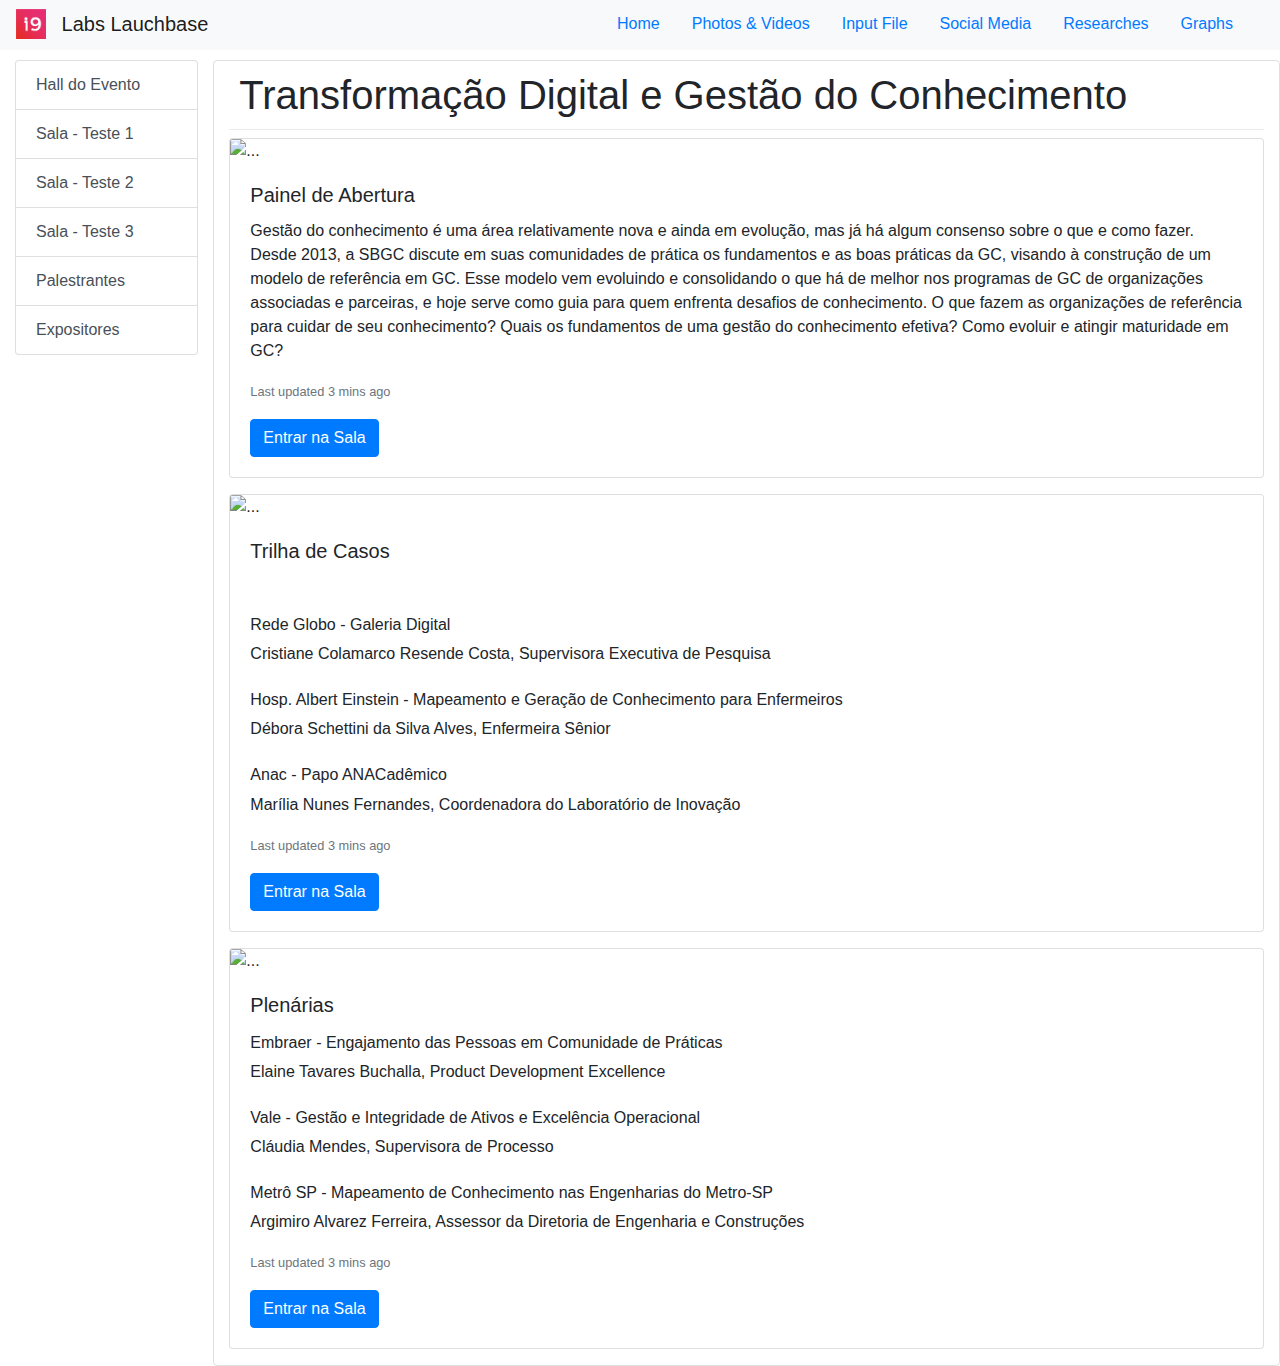
==== index.htm @ ae40f266 "Olá isso é só um teste" ====
<!doctype html>
<html lang="en">
  <head>
    <!-- Required meta tags -->
    <meta charset="utf-8">
    <meta name="viewport" content="width=device-width, initial-scale=1, shrink-to-fit=no">

    <!-- Bootstrap CSS -->
    <link rel="stylesheet" href="https://stackpath.bootstrapcdn.com/bootstrap/4.4.1/css/bootstrap.min.css" integrity="sha384-Vkoo8x4CGsO3+Hhxv8T/Q5PaXtkKtu6ug5TOeNV6gBiFeWPGFN9MuhOf23Q9Ifjh" crossorigin="anonymous">

    <!-- Custom CSS -->
    <link rel="stylesheet" href="/style.css"/>

    <!-- chart.js script -->
    <script src="https://cdn.jsdelivr.net/npm/chart.js@2.9.3/dist/Chart.min.js"></script>

    <script src="script.js"></script>

    <title> Hello, world! </title>
  </head>




  <body>
    <nav class="navbar navbar-expand-lg navbar-light bg-light">

      <a class="navbar-brand" href="#">
          <img src="/logoi9.png" width="30" height="30" class="d-inline-block align-top logo-image-nav" alt="">
          Labs Lauchbase
      </a>

      <button class="navbar-toggler" type="button" data-toggle="collapse" data-target="#navbarSupportedContent" aria-controls="navbarSupportedContent" aria-expanded="false" aria-label="Toggle navigation">
        <span class="navbar-toggler-icon"></span>
      </button>
    
      <div class=" collapse navbar-collapse" id="navbarSupportedContent">

      <ul class="nav col justify-content-end">
  
          <li class="nav-item">
              <a class="nav-link active" href="#">Home</a>
          </li>
          <li class="nav-item">
              <a class="nav-link" href="#">Photos & Videos</a>
          </li>
          <li class="nav-item">
              <a class="nav-link" href="#">Input File</a>
          </li>
          <li class="nav-item">
              <a class="nav-link" href="#">Social Media</a>
          </li>
          <li class="nav-item">
              <a class="nav-link" href="#">Researches</a>
          </li>
          <li class="nav-item">
              <a class="nav-link" href="/graph.htm">Graphs</a>
          </li>
          </ul>

      </div>

    </nav>



    <div class="container-fluid">
      <div class="row content justify-content-md-center" id="app">

        <div class="col-10 col-lg-2 ">
          <div class="list-group" id="nav-lateral-list">
            <a href="/index.htm" class="list-group-item list-group-item-action">Hall do Evento</a>
            <a href="/sala1.htm" class="list-group-item list-group-item-action">Sala - Teste 1</a>
            <a href="/sala2.htm" class="list-group-item list-group-item-action">Sala - Teste 2</a>
            <a href="/sala3.htm" class="list-group-item list-group-item-action">Sala - Teste 3</a>
            <a href="/palestrantes.htm" class="list-group-item list-group-item-action">Palestrantes</a>
            <a href="/expositores.htm" class="list-group-item list-group-item-action">Expositores</a>
          </div> 
        <!--
          <script>
           var list = document.querySelector('#nav-lateral-list');
            var listItem = document.querySelector('#nav-lateral-list-item');
            var item2 = criaItem.createTextNode('Filipe');

            function renderItens() {
              for (local of todos) {
                var criaItem = document.createElement('a');
                var criaTexto = document.createTextNode(local);

                criaItem = document.appendChild(criaTexto);
                list.appendChild(criaItem);
              }
            }

            renderItens() 

            console.log(list);

          </script>
        -->
        </div>
        


        <div class="col-lg-10 col-md-10 warpper-content"><!-- MAIN CONTENT-->
          <h1 class="title-main-content">Transformação Digital e ​Gestão do Conhecimento</h1>
          <div class="dropdown-divider"></div>
          <div class="card mb-3">
            <img src="https://mir-s3-cdn-cf.behance.net/project_modules/1400_opt_1/a46f0d85656689.5d824f0431c43.gif" class="card-img-top" alt="...">
            <div class="card-body">
              <h5 class="card-title">Painel de Abertura</h5>
              <p class="card-text">Gestão do conhecimento é uma área relativamente nova e ainda em evolução, mas já há algum consenso sobre o que e como fazer. Desde 2013, a SBGC discute em suas comunidades de prática os fundamentos e as boas práticas da GC, visando à construção de um modelo de referência em GC. Esse modelo vem evoluindo e consolidando o que há de melhor nos programas de GC de organizações associadas e parceiras, e hoje serve como guia para quem enfrenta desafios de conhecimento. O que fazem as organizações de referência para cuidar de seu conhecimento? Quais os fundamentos de uma gestão do conhecimento efetiva? Como evoluir e atingir maturidade em GC? </p>
              <p class="card-text"><small class="text-muted">Last updated 3 mins ago</small></p>
              <a href="/sala1.htm" class="btn btn-primary">Entrar na Sala</a>
            </div>
          </div>
          
          <div class="card mb-3">
            <img src="https://mir-s3-cdn-cf.behance.net/project_modules/1400_opt_1/7cee5485656689.5d824f04313ab.gif" class="card-img-top" alt="...">
            <div class="card-body">
              <h5 class="card-title">Trilha de Casos</h5>
              <p class="card-text">
                ​<h6>Rede Globo - Galeria Digital</h6>
                Cristiane Colamarco Resende Costa, Supervisora Executiva de Pesquisa<br>
                ​​<h6>Hosp. Albert Einstein - Mapeamento e Geração de Conhecimento para Enfermeiros</h6>
                Débora Schettini da Silva Alves, Enfermeira Sênior<br>
                ​<h6>Anac - Papo ANACadêmico</h6>
                ​Marília Nunes Fernandes, Coordenadora do Laboratório de Inovação ​<br>
              </p>
              <p class="card-text"><small class="text-muted">Last updated 3 mins ago</small></p>
              <a href="/sala2.htm" class="btn btn-primary">Entrar na Sala</a>
            </div>
          </div>

          <div class="card mb-3">
            <img src="https://mir-s3-cdn-cf.behance.net/project_modules/1400_opt_1/a27f8d85656689.5d824f0430e83.gif" class="card-img-top" alt="...">
            <div class="card-body">
              <h5 class="card-title">Plenárias</h5>
              <p class="card-text">
                <h6>Embraer - Engajamento das Pessoas em Comunidade de Práticas</h6>
                Elaine Tavares Buchalla, Product Development Excellence<br>
                ​​<h6>Vale - Gestão e Integridade de Ativos e Excelência Operacional</h6>
                Cláudia Mendes, Supervisora de Processo<br>
                ​<h6>Metrô SP - Mapeamento de Conhecimento nas Engenharias do Metro-SP</h6>
                ​Argimiro Alvarez Ferreira, Assessor da Diretoria de Engenharia e Construções ​<br>
              </p>
              <p class="card-text"><small class="text-muted">Last updated 3 mins ago</small></p>
              <a href="/sala3.htm" class="btn btn-primary">Entrar na Sala</a>
            </div>
          </div>
          



        </div><!-- END MAIN CONTENT-->
        
        
        
        
        
        
        
      <!--
      <template>
        <div class="col-3">

          <ul class="list-unstyled">
            <li class="media">
              <img src="https://randomuser.me/api/portraits/women/91.jpg" class="mr-3 rounded-circle photo-profile" alt="...">
              <div class="media-body">
                <h5 class="mt-0 mb-1">Joana De la Belle</h5>
                Cras sit amet nibh libero, in gravida nulla. Nulla vel metus scelerisque ante sollicitudin. Cras purus odio, vestibulum in vulputate at, tempus viverra turpis. Fusce condimentum nunc ac nisi vulputate fringilla. Donec lacinia congue felis in faucibus.
              </div>
            </li>
            <li class="media my-4">
              <img src="https://randomuser.me/api/portraits/women/31.jpg" class="mr-3 rounded-circle photo-profile" alt="...">
              <div class="media-body">
                <h5 class="mt-0 mb-1">Mary Mckdnals</h5>
                Cras sit amet nibh libero, in gravida nulla. Nulla vel metus scelerisque ante sollicitudin. Cras purus odio, vestibulum in vulputate at, tempus viverra turpis. Fusce condimentum nunc ac nisi vulputate fringilla. Donec lacinia congue felis in faucibus.
              </div>
            </li>
            <li class="media">
              <img src="https://randomuser.me/api/portraits/women/79.jpg" class="mr-3 rounded-circle photo-profile" alt="...">
              <div class="media-body">
                <h5 class="mt-0 mb-1">Elizabeth Toamar</h5>
                Cras sit amet nibh libero, in gravida nulla. Nulla vel metus scelerisque ante sollicitudin. Cras purus odio, vestibulum in vulputate at, tempus viverra turpis. Fusce condimentum nunc ac nisi vulputate fringilla. Donec lacinia congue felis in faucibus.
              </div>
            </li>
          </ul>        
          
        </div>
      </template>
      -->


      </div>
  
    </div>
    
















    <!-- Optional JavaScript -->
    <!-- jQuery first, then Popper.js, then Bootstrap JS -->
    <script src="https://code.jquery.com/jquery-3.4.1.slim.min.js" integrity="sha384-J6qa4849blE2+poT4WnyKhv5vZF5SrPo0iEjwBvKU7imGFAV0wwj1yYfoRSJoZ+n" crossorigin="anonymous"></script>
    <script src="https://cdn.jsdelivr.net/npm/popper.js@1.16.0/dist/umd/popper.min.js" integrity="sha384-Q6E9RHvbIyZFJoft+2mJbHaEWldlvI9IOYy5n3zV9zzTtmI3UksdQRVvoxMfooAo" crossorigin="anonymous"></script>
    <script src="https://stackpath.bootstrapcdn.com/bootstrap/4.4.1/js/bootstrap.min.js" integrity="sha384-wfSDF2E50Y2D1uUdj0O3uMBJnjuUD4Ih7YwaYd1iqfktj0Uod8GCExl3Og8ifwB6" crossorigin="anonymous"></script>
    <script src="https://cdn.jsdelivr.net/npm/vue/dist/vue.js"></script>

  </body>
</html>
---- style.css ----
.col-2, .col-3 , .col-4, .row {

}

.navbar {
  height: 50px;
}

.content {
  height: 90vh;
}

.photo-profile {
  width: 50px;
  margin-top: 10px;
}

.post-item {
  margin: 0 0 10px 0;
}

.content{
  padding-top: 10px;
}

.logo-image-nav {
  margin-right: 10px;
}

a {
  border-bottom: 2px solid rgba(0, 0, 0, 0);
}

a:hover {
  color: #17A2B8 !important;
  border-bottom: 2px solid #17A2B8;
}

.warpper-content{
    border: 1px solid rgba(0,0,0,.125);
    border-radius: .25rem;
}


#nav-lateral-list {
  margin-bottom: 10px;
}


.title-main-content {
  margin: 10px;
}
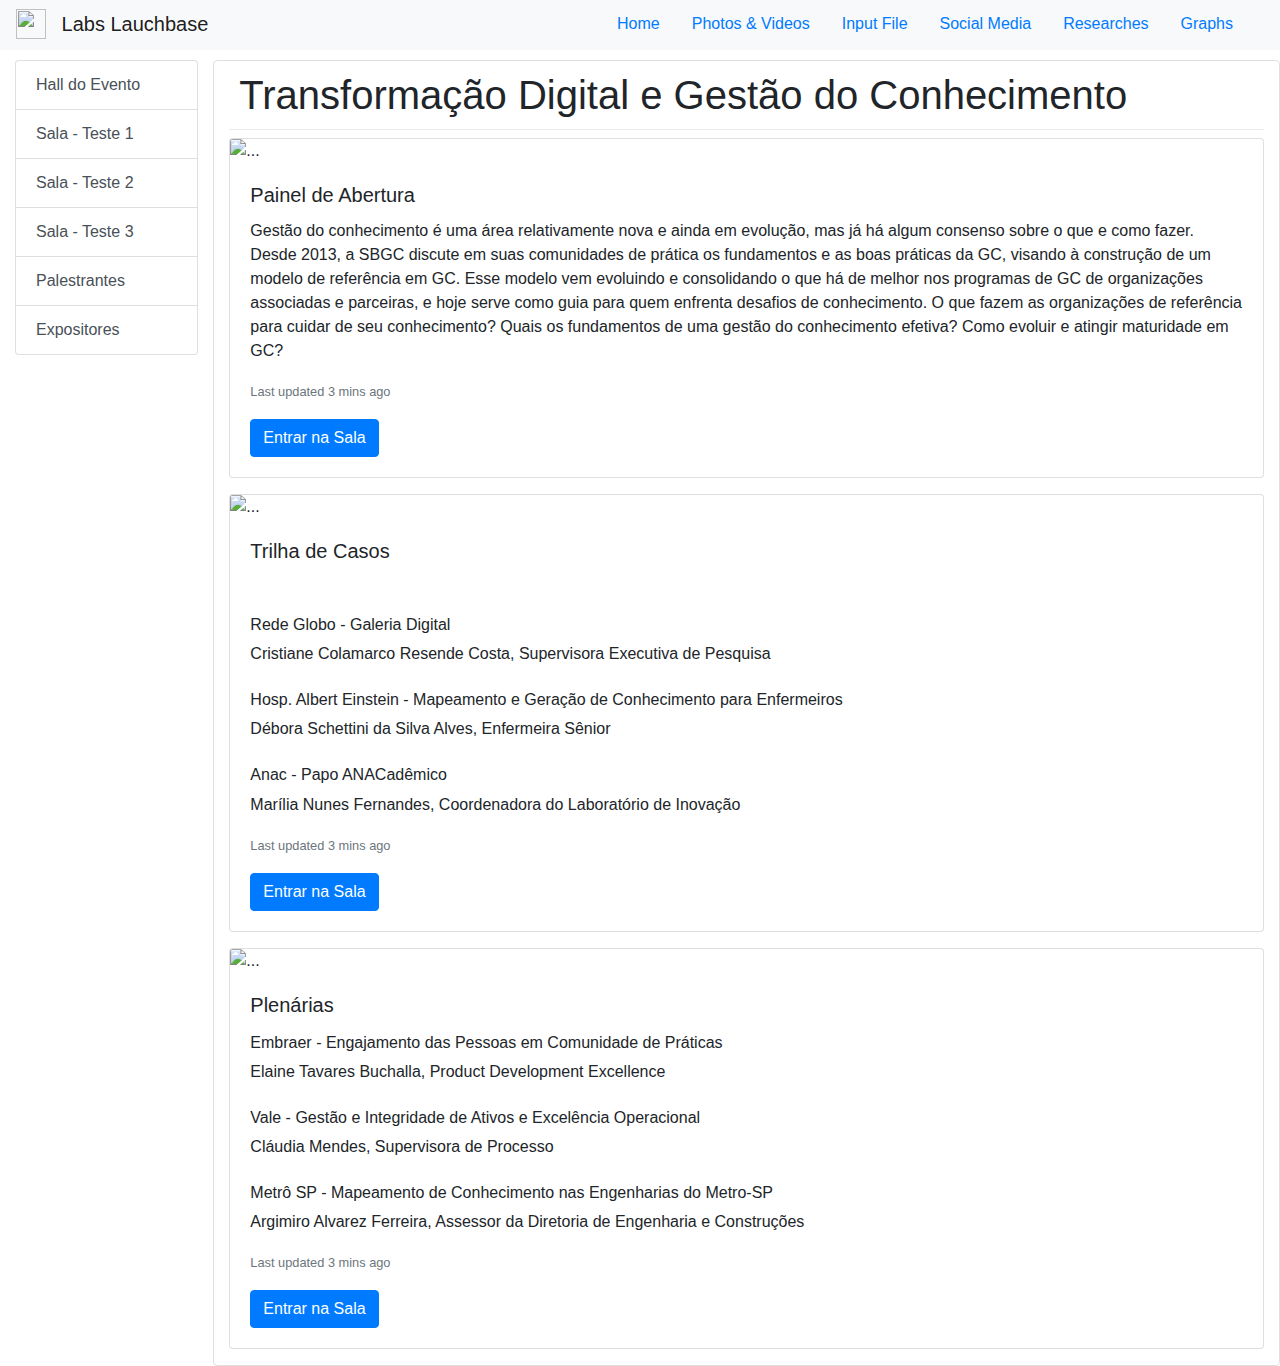
==== commit 1b2e33b6: "Update index.htm" ====
--- a/index.htm
+++ b/index.htm
@@ -26,7 +26,7 @@
     <nav class="navbar navbar-expand-lg navbar-light bg-light">
 
       <a class="navbar-brand" href="#">
-          <img src="/logoi9.png" width="30" height="30" class="d-inline-block align-top logo-image-nav" alt="">
+          <img src="/uninove-km-test/logoi9.png" width="30" height="30" class="d-inline-block align-top logo-image-nav" alt="">
           Labs Lauchbase
       </a>
 
@@ -69,12 +69,12 @@
 
         <div class="col-10 col-lg-2 ">
           <div class="list-group" id="nav-lateral-list">
-            <a href="/index.htm" class="list-group-item list-group-item-action">Hall do Evento</a>
-            <a href="/sala1.htm" class="list-group-item list-group-item-action">Sala - Teste 1</a>
-            <a href="/sala2.htm" class="list-group-item list-group-item-action">Sala - Teste 2</a>
-            <a href="/sala3.htm" class="list-group-item list-group-item-action">Sala - Teste 3</a>
-            <a href="/palestrantes.htm" class="list-group-item list-group-item-action">Palestrantes</a>
-            <a href="/expositores.htm" class="list-group-item list-group-item-action">Expositores</a>
+            <a href="/uninove-km-test/index.htm" class="list-group-item list-group-item-action">Hall do Evento</a>
+            <a href="/uninove-km-test/sala1.htm" class="list-group-item list-group-item-action">Sala - Teste 1</a>
+            <a href="/uninove-km-test/sala2.htm" class="list-group-item list-group-item-action">Sala - Teste 2</a>
+            <a href="/uninove-km-test/sala3.htm" class="list-group-item list-group-item-action">Sala - Teste 3</a>
+            <a href="/uninove-km-test/palestrantes.htm" class="list-group-item list-group-item-action">Palestrantes</a>
+            <a href="/uninove-km-test/Expositores.htm" class="list-group-item list-group-item-action">Expositores</a>
           </div> 
         <!--
           <script>
@@ -221,4 +221,4 @@
     <script src="https://cdn.jsdelivr.net/npm/vue/dist/vue.js"></script>
 
   </body>
-</html>+</html>
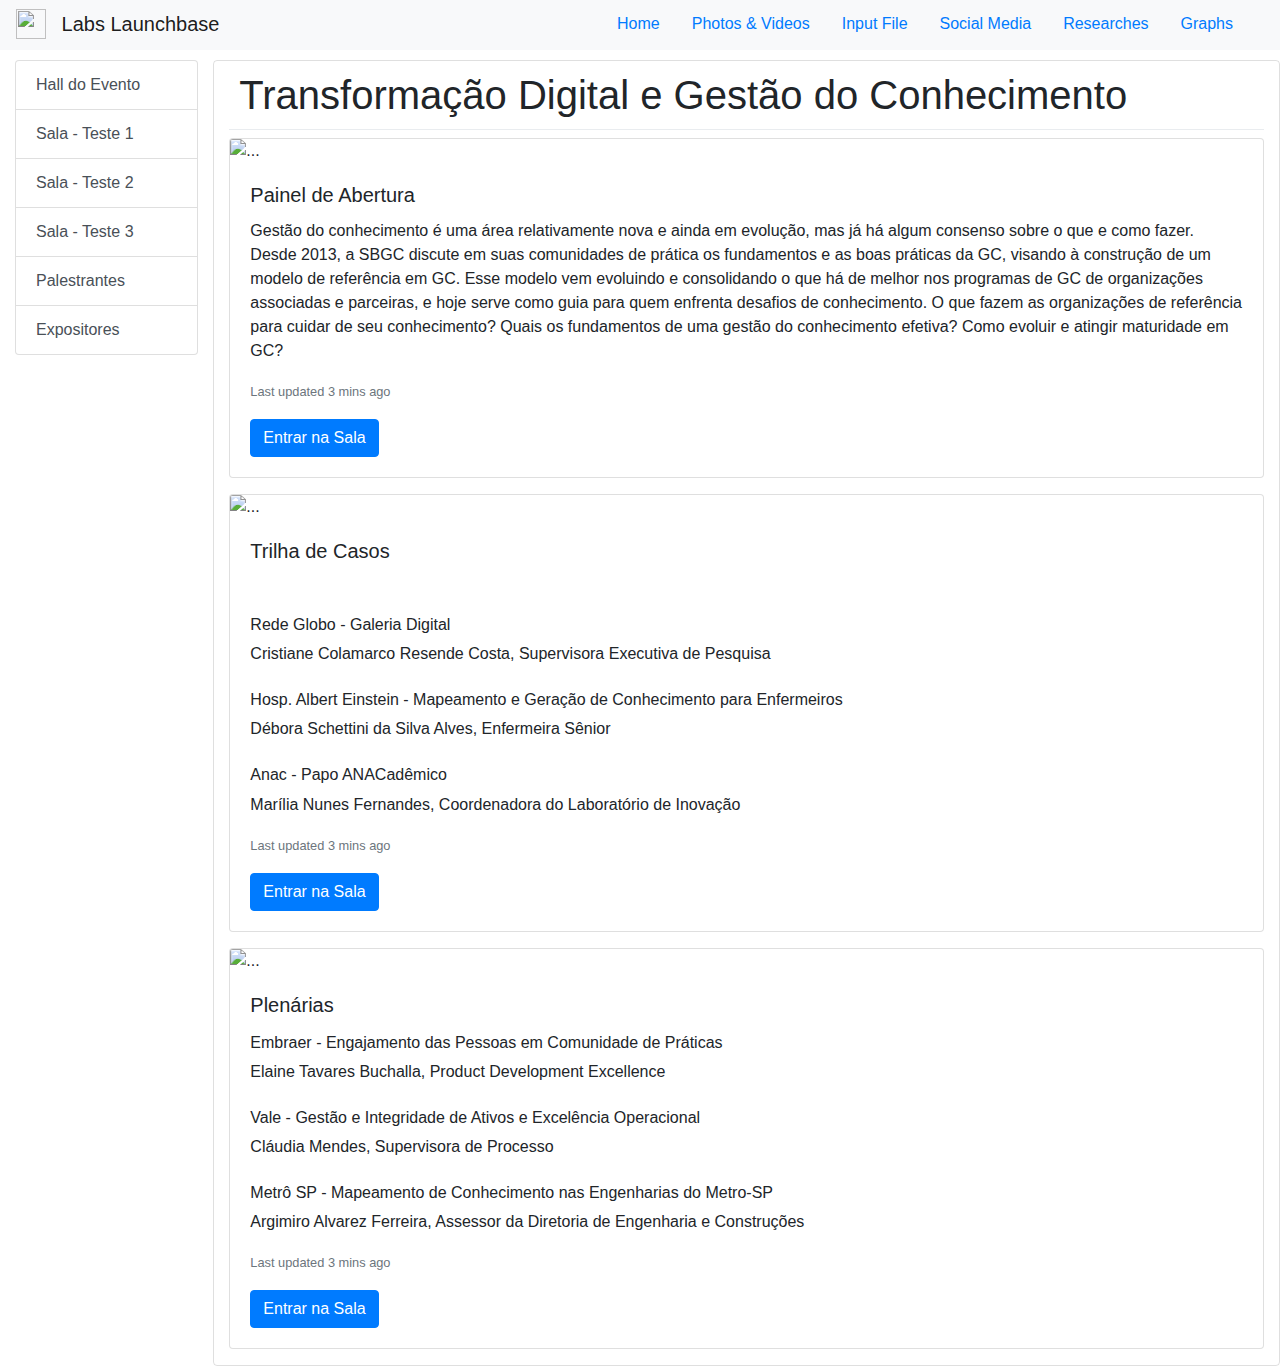
==== commit e1a581bb: "Update index.htm" ====
--- a/index.htm
+++ b/index.htm
@@ -27,7 +27,7 @@
 
       <a class="navbar-brand" href="#">
           <img src="/uninove-km-test/logoi9.png" width="30" height="30" class="d-inline-block align-top logo-image-nav" alt="">
-          Labs Lauchbase
+          Labs Launchbase
       </a>
 
       <button class="navbar-toggler" type="button" data-toggle="collapse" data-target="#navbarSupportedContent" aria-controls="navbarSupportedContent" aria-expanded="false" aria-label="Toggle navigation">
